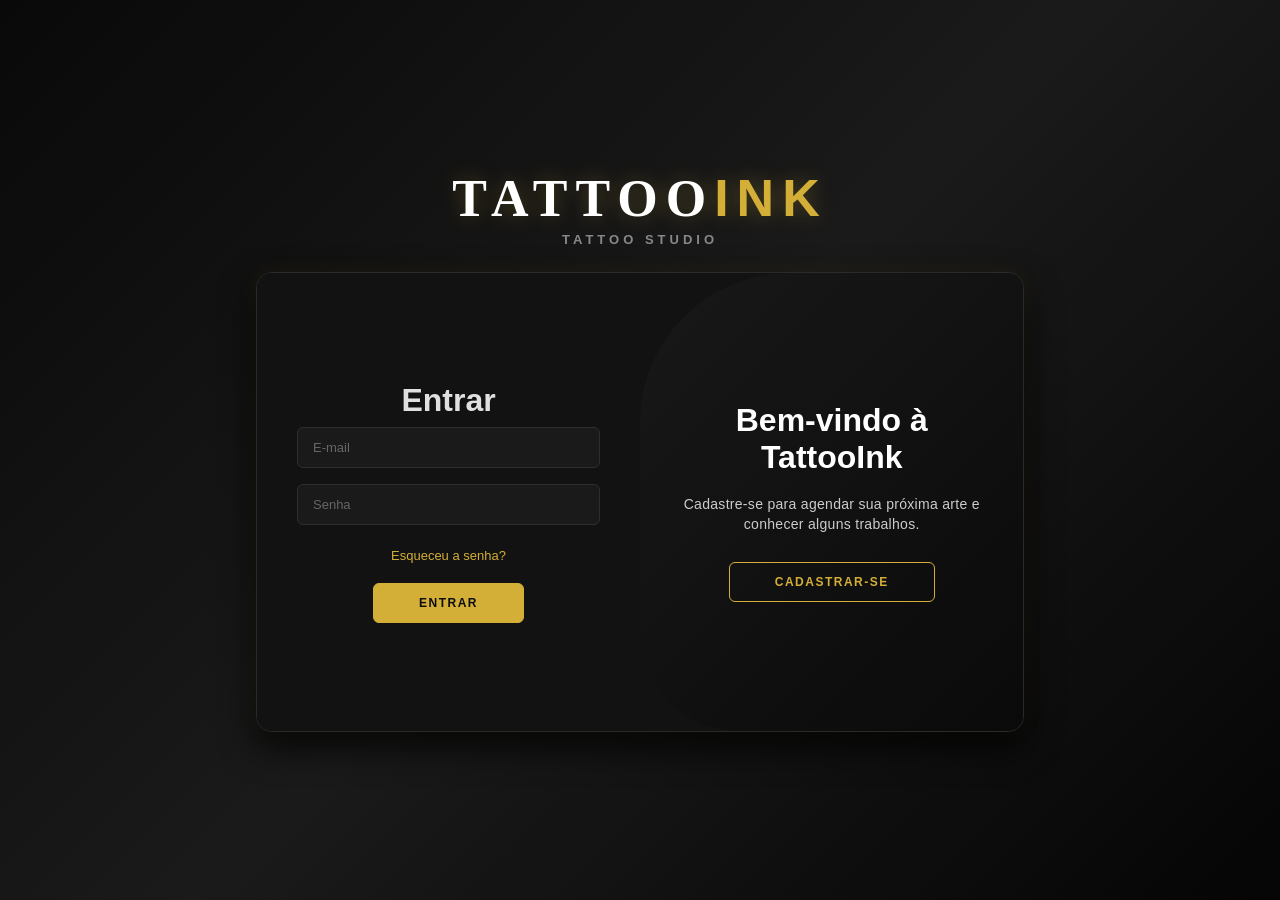
==== index.html @ 9b032d27 "Rename login.html to index.html" ====
<!DOCTYPE html>
<html lang="pt-br">
<head>
    <meta charset="UTF-8">
    <meta name="viewport" content="width=device-width, initial-scale=1.0">
    <title>TattooInk</title>
    <link rel="stylesheet" href="style.css">
</head>
<body>


    <!-- Logotipo/Título Principal no Topo -->
  <header class="header-brand">
    <h1 class="main-logo">Tattoo<span>Ink</span></h1>
    <p class="tagline">Tattoo Studio</p>
  </header>

  <!-- Container de Login e Cadastro -->
    <div class="container" id="container">

        <!--Formulario Cadastro-->

        <div class="form-container sign-ip">
            <form>
                <h1>Criar Conta</h1>

                <input type="text" placeholder="Nome Completo" required />

                <input type="email" placeholder="E-mail" required />

                <input type="password" placeholder="Senha" required />

                <button type="submit">Cadastrar</button>
            </form>
        </div>
        
        <!--Formulario Login-->

        <div class="form-container sign-in">
            <form>
                <h1>Entrar</h1>

                <input type="email" placeholder="E-mail" required />

                <input type="password" placeholder="Senha" required />

                <a href="#">Esqueceu a senha?</a>
                <button type="submit">Entrar</button>
            </form>
        </div>

        <!-- Painel de Transicao/Alternancia -->

        <div class="toggle-container">
            <div class="toggle">
                <div class="toggle-panel toggle-left">
                    <h1>Já tem uma conta?</h1>
                    <p>Faça login para acessar todas as fucionalidades do site.</p>
                    <button class="hidden" id="login">Entrar</button>
                </div>
                <div class="toggle-panel toggle-right">
                    <h1>Bem-vindo à TattooInk</h1>
                    <p>Cadastre-se para agendar sua próxima arte e conhecer alguns trabalhos.</p>
                    <button class="hidden" id="register">Cadastrar-se</button>
                </div>
            </div>
        </div>

    </div>



    




    <script src="script.js"></script>
</body>
</html>
---- style.css ----
* {
  margin: 0;
  padding: 0;
  box-sizing: border-box;
  font-family: 'Segoe UI', Tahoma, Geneva, Verdana, sans-serif;
}

body {
  background: linear-gradient(135deg, #090909, #1a1a1a, #050505);
  display: flex;
  align-items: center;
  justify-content: center;
  flex-direction: column;
  min-height: 100vh;
  padding: 20px 0;
  color: #e0e0e0;
}

/* --- ESTILO DO TÍTULO PRINCIPAL (MARCA) --- */
.header-brand {
  text-align: center;
  margin-bottom: 25px;
}

.main-logo {
  font-family: 'Cinzel', serif;
  font-size: 52px;
  font-weight: 900;
  letter-spacing: 8px;
  text-transform: uppercase;
  color: #ffffff;
  text-shadow: 0 0 20px rgba(212, 175, 55, 0.3);
  margin-bottom: 4px;
}

.main-logo span {
  color: #d4af37; /* Dourado */
}

.tagline {
  font-size: 13px;
  letter-spacing: 4px;
  text-transform: uppercase;
  color: #888888;
  font-weight: 600;
}

/* --- CONTAINER DO FORMULÁRIO --- */
.container {
  background-color: #121212;
  border-radius: 16px;
  border: 1px solid #2a2a2a;
  box-shadow: 0 15px 35px rgba(0, 0, 0, 0.8), 0 0 20px rgba(212, 175, 55, 0.08);
  position: relative;
  overflow: hidden;
  width: 768px;
  max-width: 95%;
  min-height: 460px;
}

.container h2 {
  margin-bottom: 12px;
  color: #f5f5f5;
  letter-spacing: 1px;
  text-transform: uppercase;
  font-size: 22px;
}

.container p {
  font-size: 14px;
  line-height: 20px;
  letter-spacing: 0.3px;
  margin: 18px 0;
  color: #a0a0a0;
}

.container a {
  color: #d4af37;
  font-size: 13px;
  text-decoration: none;
  margin: 15px 0 10px;
  transition: color 0.3s ease;
}

.container a:hover {
  color: #f3e5ab;
}

/* BOTÕES */
.container button {
  background-color: #d4af37;
  color: #0d0d0d;
  font-size: 12px;
  padding: 12px 45px;
  border: 1px solid #d4af37;
  border-radius: 6px;
  font-weight: 700;
  letter-spacing: 1.5px;
  text-transform: uppercase;
  margin-top: 10px;
  cursor: pointer;
  transition: all 0.3s ease;
}

.container button:hover {
  background-color: #b38f28;
  border-color: #b38f28;
  box-shadow: 0 0 12px rgba(212, 175, 55, 0.4);
}

.container button.hidden {
  background-color: transparent;
  border-color: #d4af37;
  color: #d4af37;
}

.container button.hidden:hover {
  background-color: #d4af37;
  color: #0d0d0d;
}

.container form {
  background-color: #121212;
  display: flex;
  align-items: center;
  justify-content: center;
  flex-direction: column;
  padding: 0 40px;
  height: 100%;
}

/* INPUTS */
.container input {
  background-color: #1a1a1a;
  border: 1px solid #2e2e2e;
  color: #f5f5f5;
  margin: 8px 0;
  padding: 12px 15px;
  font-size: 13px;
  border-radius: 6px;
  width: 100%;
  outline: none;
  transition: border-color 0.3s ease;
}

.container input::placeholder {
  color: #666;
}

.container input:focus {
  border-color: #d4af37;
}

/* TRANSIÇÕES E ANIMAÇÃO */
.form-container {
  position: absolute;
  top: 0;
  height: 100%;
  transition: all 0.6s ease-in-out;
}

.sign-in {
  left: 0;
  width: 50%;
  z-index: 2;
}

.container.active .sign-in {
  transform: translateX(100%);
}

.sign-up {
  left: 0;
  width: 50%;
  opacity: 0;
  z-index: 1;
}

.container.active .sign-up {
  transform: translateX(100%);
  opacity: 1;
  z-index: 5;
  animation: move 0.6s;
}

@keyframes move {
  0%, 49.99% {
    opacity: 0;
    z-index: 1;
  }
  50%, 100% {
    opacity: 1;
    z-index: 5;
  }
}

.toggle-container {
  position: absolute;
  top: 0;
  left: 50%;
  width: 50%;
  height: 100%;
  overflow: hidden;
  transition: all 0.6s ease-in-out;
  border-radius: 150px 0 0 100px;
  z-index: 1000;
}

.container.active .toggle-container {
  transform: translateX(-100%);
  border-radius: 0 150px 100px 0;
}

.toggle {
  background: linear-gradient(135deg, #1f1f1f, #0a0a0a);
  border-left: 1px solid rgba(212, 175, 55, 0.2);
  height: 100%;
  color: #fff;
  position: relative;
  left: -100%;
  width: 200%;
  transform: translateX(0);
  transition: all 0.6s ease-in-out;
}

.container.active .toggle {
  transform: translateX(50%);
}

.toggle-panel {
  position: absolute;
  width: 50%;
  height: 100%;
  display: flex;
  align-items: center;
  justify-content: center;
  flex-direction: column;
  padding: 0 30px;
  text-align: center;
  top: 0;
  transform: translateX(0);
  transition: all 0.6s ease-in-out;
}

.toggle-panel h2 {
  color: #ffffff;
}

.toggle-panel p {
  color: #cccccc;
}

.toggle-left {
  transform: translateX(-200%);
}

.container.active .toggle-left {
  transform: translateX(0);
}

.toggle-right {
  right: 0;
  transform: translateX(0);
}

.container.active .toggle-right {
  transform: translateX(200%);
}
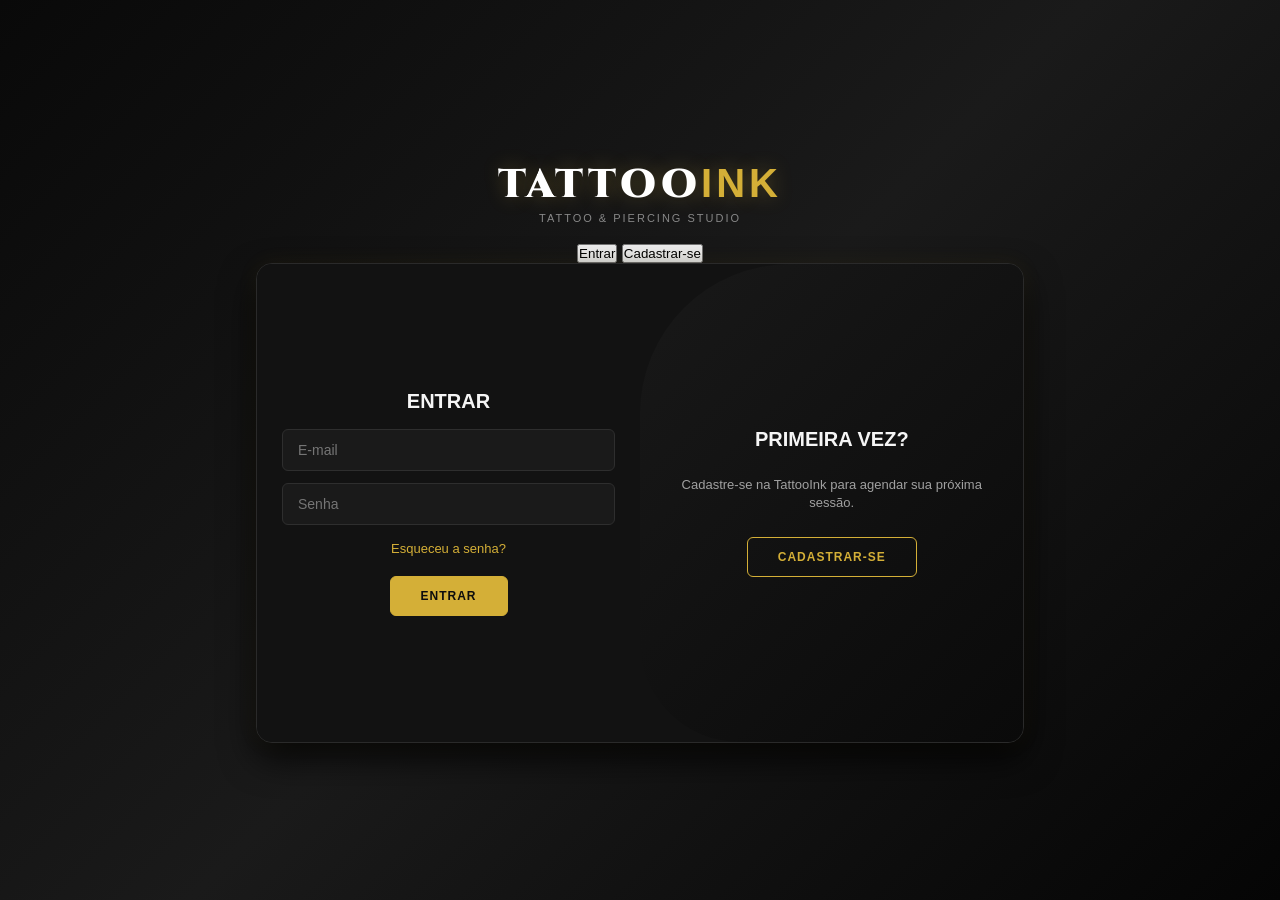
==== commit 4ab276f1: "Update index.html" ====
--- a/index.html
+++ b/index.html
@@ -1,80 +1,71 @@
 <!DOCTYPE html>
-<html lang="pt-br">
+<html lang="pt-BR">
 <head>
-    <meta charset="UTF-8">
-    <meta name="viewport" content="width=device-width, initial-scale=1.0">
-    <title>TattooInk</title>
-    <link rel="stylesheet" href="style.css">
+  <meta charset="UTF-8">
+  <meta name="viewport" content="width=device-width, initial-scale=1.0">
+  <title>TattooInk - Studio</title>
+  <link rel="preconnect" href="https://fonts.googleapis.com">
+  <link rel="preconnect" href="https://fonts.gstatic.com" crossorigin>
+  <link href="https://fonts.googleapis.com/css2?family=Cinzel:wght@700;900&display=swap" rel="stylesheet">
+  <link rel="stylesheet" href="style.css">
 </head>
 <body>
 
-
-    <!-- Logotipo/Título Principal no Topo -->
+  <!-- Logotipo/Título Principal no Topo -->
   <header class="header-brand">
     <h1 class="main-logo">Tattoo<span>Ink</span></h1>
-    <p class="tagline">Tattoo Studio</p>
+    <p class="tagline">Tattoo & Piercing Studio</p>
   </header>
 
+  <!-- ABAS APENAS PARA MOBILE -->
+  <div class="mobile-tabs">
+    <button class="tab-btn active" id="tabLogin">Entrar</button>
+    <button class="tab-btn" id="tabRegister">Cadastrar-se</button>
+  </div>
+
   <!-- Container de Login e Cadastro -->
-    <div class="container" id="container">
-
-        <!--Formulario Cadastro-->
-
-        <div class="form-container sign-ip">
-            <form>
-                <h1>Criar Conta</h1>
-
-                <input type="text" placeholder="Nome Completo" required />
-
-                <input type="email" placeholder="E-mail" required />
-
-                <input type="password" placeholder="Senha" required />
-
-                <button type="submit">Cadastrar</button>
-            </form>
-        </div>
-        
-        <!--Formulario Login-->
-
-        <div class="form-container sign-in">
-            <form>
-                <h1>Entrar</h1>
-
-                <input type="email" placeholder="E-mail" required />
-
-                <input type="password" placeholder="Senha" required />
-
-                <a href="#">Esqueceu a senha?</a>
-                <button type="submit">Entrar</button>
-            </form>
-        </div>
-
-        <!-- Painel de Transicao/Alternancia -->
-
-        <div class="toggle-container">
-            <div class="toggle">
-                <div class="toggle-panel toggle-left">
-                    <h1>Já tem uma conta?</h1>
-                    <p>Faça login para acessar todas as fucionalidades do site.</p>
-                    <button class="hidden" id="login">Entrar</button>
-                </div>
-                <div class="toggle-panel toggle-right">
-                    <h1>Bem-vindo à TattooInk</h1>
-                    <p>Cadastre-se para agendar sua próxima arte e conhecer alguns trabalhos.</p>
-                    <button class="hidden" id="register">Cadastrar-se</button>
-                </div>
-            </div>
-        </div>
-
+  <div class="container" id="container">
+    
+    <!-- Formulário de Cadastro -->
+    <div class="form-container sign-up">
+      <form>
+        <h2>Criar Conta</h2>
+        <input type="text" placeholder="Nome Completo" required />
+        <input type="email" placeholder="E-mail" required />
+        <input type="password" placeholder="Senha" required />
+        <button type="submit">Cadastrar</button>
+      </form>
     </div>
 
+    <!-- Formulário de Login -->
+    <div class="form-container sign-in">
+      <form>
+        <h2>Entrar</h2>
+        <input type="email" placeholder="E-mail" required />
+        <input type="password" placeholder="Senha" required />
+        <a href="#">Esqueceu a senha?</a>
+        <button type="submit">Entrar</button>
+      </form>
+    </div>
 
+    <!-- Painel de Transição (Desktop) -->
+    <div class="toggle-container">
+      <div class="toggle">
+        <div class="toggle-panel toggle-left">
+          <h2>Já é cliente?</h2>
+          <p>Faça login para gerenciar seus agendamentos e ver suas artes.</p>
+          <button class="hidden" id="login">Entrar</button>
+        </div>
+        <div class="toggle-panel toggle-right">
+          <h2>Primeira vez?</h2>
+          <p>Cadastre-se na TattooInk para agendar sua próxima sessão.</p>
+          <button class="hidden" id="register">Cadastrar-se</button>
+        </div>
+      </div>
+    </div>
 
-    
+  </div>
 
-
-
-
-    <script src="script.js"></script>
+  <script src="script.js"></script>
 </body>
 </html>
--- a/style.css
+++ b/style.css
@@ -12,40 +12,38 @@
   justify-content: center;
   flex-direction: column;
   min-height: 100vh;
-  padding: 20px 0;
+  padding: 15px;
   color: #e0e0e0;
 }
 
-/* --- ESTILO DO TÍTULO PRINCIPAL (MARCA) --- */
+/* MARCA DO TOPO */
 .header-brand {
   text-align: center;
-  margin-bottom: 25px;
+  margin-bottom: 20px;
 }
 
 .main-logo {
   font-family: 'Cinzel', serif;
-  font-size: 52px;
+  font-size: 40px;
   font-weight: 900;
-  letter-spacing: 8px;
+  letter-spacing: 4px;
   text-transform: uppercase;
   color: #ffffff;
   text-shadow: 0 0 20px rgba(212, 175, 55, 0.3);
-  margin-bottom: 4px;
 }
 
 .main-logo span {
-  color: #d4af37; /* Dourado */
+  color: #d4af37;
 }
 
 .tagline {
-  font-size: 13px;
-  letter-spacing: 4px;
+  font-size: 11px;
+  letter-spacing: 2px;
   text-transform: uppercase;
   color: #888888;
-  font-weight: 600;
-}
-
-/* --- CONTAINER DO FORMULÁRIO --- */
+}
+
+/* CONTAINER PRINCIPAL */
 .container {
   background-color: #121212;
   border-radius: 16px;
@@ -53,24 +51,22 @@
   box-shadow: 0 15px 35px rgba(0, 0, 0, 0.8), 0 0 20px rgba(212, 175, 55, 0.08);
   position: relative;
   overflow: hidden;
-  width: 768px;
-  max-width: 95%;
-  min-height: 460px;
+  width: 100%;
+  max-width: 768px;
+  min-height: 480px;
 }
 
 .container h2 {
-  margin-bottom: 12px;
+  margin-bottom: 10px;
   color: #f5f5f5;
-  letter-spacing: 1px;
-  text-transform: uppercase;
-  font-size: 22px;
+  text-transform: uppercase;
+  font-size: 20px;
 }
 
 .container p {
-  font-size: 14px;
-  line-height: 20px;
-  letter-spacing: 0.3px;
-  margin: 18px 0;
+  font-size: 13px;
+  line-height: 18px;
+  margin: 15px 0;
   color: #a0a0a0;
 }
 
@@ -78,12 +74,7 @@
   color: #d4af37;
   font-size: 13px;
   text-decoration: none;
-  margin: 15px 0 10px;
-  transition: color 0.3s ease;
-}
-
-.container a:hover {
-  color: #f3e5ab;
+  margin: 10px 0;
 }
 
 /* BOTÕES */
@@ -91,32 +82,21 @@
   background-color: #d4af37;
   color: #0d0d0d;
   font-size: 12px;
-  padding: 12px 45px;
+  padding: 12px 30px;
   border: 1px solid #d4af37;
   border-radius: 6px;
   font-weight: 700;
-  letter-spacing: 1.5px;
+  letter-spacing: 1px;
   text-transform: uppercase;
   margin-top: 10px;
   cursor: pointer;
   transition: all 0.3s ease;
-}
-
-.container button:hover {
-  background-color: #b38f28;
-  border-color: #b38f28;
-  box-shadow: 0 0 12px rgba(212, 175, 55, 0.4);
 }
 
 .container button.hidden {
   background-color: transparent;
   border-color: #d4af37;
   color: #d4af37;
-}
-
-.container button.hidden:hover {
-  background-color: #d4af37;
-  color: #0d0d0d;
 }
 
 .container form {
@@ -125,144 +105,163 @@
   align-items: center;
   justify-content: center;
   flex-direction: column;
-  padding: 0 40px;
+  padding: 30px 25px;
   height: 100%;
-}
-
-/* INPUTS */
+  width: 100%;
+}
+
 .container input {
   background-color: #1a1a1a;
   border: 1px solid #2e2e2e;
   color: #f5f5f5;
-  margin: 8px 0;
+  margin: 6px 0;
   padding: 12px 15px;
-  font-size: 13px;
+  font-size: 14px; /* 14px evita zoom automático no Safari do iOS */
   border-radius: 6px;
   width: 100%;
   outline: none;
-  transition: border-color 0.3s ease;
-}
-
-.container input::placeholder {
-  color: #666;
 }
 
 .container input:focus {
   border-color: #d4af37;
 }
 
-/* TRANSIÇÕES E ANIMAÇÃO */
-.form-container {
-  position: absolute;
-  top: 0;
-  height: 100%;
-  transition: all 0.6s ease-in-out;
-}
-
-.sign-in {
-  left: 0;
-  width: 50%;
-  z-index: 2;
-}
-
-.container.active .sign-in {
-  transform: translateX(100%);
-}
-
-.sign-up {
-  left: 0;
-  width: 50%;
-  opacity: 0;
-  z-index: 1;
-}
-
-.container.active .sign-up {
-  transform: translateX(100%);
-  opacity: 1;
-  z-index: 5;
-  animation: move 0.6s;
-}
-
-@keyframes move {
-  0%, 49.99% {
+/* DESKTOP (SLIDE) */
+@media (min-width: 769px) {
+  .form-container {
+    position: absolute;
+    top: 0;
+    height: 100%;
+    transition: all 0.6s ease-in-out;
+  }
+
+  .sign-in {
+    left: 0;
+    width: 50%;
+    z-index: 2;
+  }
+
+  .container.active .sign-in {
+    transform: translateX(100%);
+  }
+
+  .sign-up {
+    left: 0;
+    width: 50%;
     opacity: 0;
     z-index: 1;
   }
-  50%, 100% {
+
+  .container.active .sign-up {
+    transform: translateX(100%);
     opacity: 1;
     z-index: 5;
-  }
-}
-
-.toggle-container {
-  position: absolute;
-  top: 0;
-  left: 50%;
-  width: 50%;
-  height: 100%;
-  overflow: hidden;
-  transition: all 0.6s ease-in-out;
-  border-radius: 150px 0 0 100px;
-  z-index: 1000;
-}
-
-.container.active .toggle-container {
-  transform: translateX(-100%);
-  border-radius: 0 150px 100px 0;
-}
-
-.toggle {
-  background: linear-gradient(135deg, #1f1f1f, #0a0a0a);
-  border-left: 1px solid rgba(212, 175, 55, 0.2);
-  height: 100%;
-  color: #fff;
-  position: relative;
-  left: -100%;
-  width: 200%;
-  transform: translateX(0);
-  transition: all 0.6s ease-in-out;
-}
-
-.container.active .toggle {
-  transform: translateX(50%);
-}
-
-.toggle-panel {
-  position: absolute;
-  width: 50%;
-  height: 100%;
-  display: flex;
-  align-items: center;
-  justify-content: center;
-  flex-direction: column;
-  padding: 0 30px;
-  text-align: center;
-  top: 0;
-  transform: translateX(0);
-  transition: all 0.6s ease-in-out;
-}
-
-.toggle-panel h2 {
-  color: #ffffff;
-}
-
-.toggle-panel p {
-  color: #cccccc;
-}
-
-.toggle-left {
-  transform: translateX(-200%);
-}
-
-.container.active .toggle-left {
-  transform: translateX(0);
-}
-
-.toggle-right {
-  right: 0;
-  transform: translateX(0);
-}
-
-.container.active .toggle-right {
-  transform: translateX(200%);
-}+    animation: move 0.6s;
+  }
+
+  @keyframes move {
+    0%, 49.99% { opacity: 0; z-index: 1; }
+    50%, 100% { opacity: 1; z-index: 5; }
+  }
+
+  .toggle-container {
+    position: absolute;
+    top: 0;
+    left: 50%;
+    width: 50%;
+    height: 100%;
+    overflow: hidden;
+    transition: all 0.6s ease-in-out;
+    border-radius: 150px 0 0 100px;
+    z-index: 1000;
+  }
+
+  .container.active .toggle-container {
+    transform: translateX(-100%);
+    border-radius: 0 150px 100px 0;
+  }
+
+  .toggle {
+    background: linear-gradient(135deg, #1f1f1f, #0a0a0a);
+    border-left: 1px solid rgba(212, 175, 55, 0.2);
+    height: 100%;
+    color: #fff;
+    position: relative;
+    left: -100%;
+    width: 200%;
+    transform: translateX(0);
+    transition: all 0.6s ease-in-out;
+  }
+
+  .container.active .toggle {
+    transform: translateX(50%);
+  }
+
+  .toggle-panel {
+    position: absolute;
+    width: 50%;
+    height: 100%;
+    display: flex;
+    align-items: center;
+    justify-content: center;
+    flex-direction: column;
+    padding: 0 30px;
+    text-align: center;
+    top: 0;
+  }
+
+  .toggle-left { transform: translateX(-200%); }
+  .container.active .toggle-left { transform: translateX(0); }
+  .toggle-right { right: 0; transform: translateX(0); }
+  .container.active .toggle-right { transform: translateX(200%); }
+}
+
+/* MOBILE (TELA PEQUENA - SEM SLIDE QUEBRADO) */
+@media (max-width: 768px) {
+  .container {
+    min-height: auto;
+    border-radius: 12px;
+  }
+
+  .form-container {
+    position: relative;
+    width: 100%;
+  }
+
+  .sign-in { display: flex; }
+  .container.active .sign-in { display: none; }
+
+  .sign-up { display: none; }
+  .container.active .sign-up { display: flex; opacity: 1; }
+
+  .toggle-container {
+    position: relative;
+    width: 100%;
+    height: auto;
+    left: 0;
+    top: 0;
+    border-top: 1px solid #2a2a2a;
+  }
+
+  .toggle {
+    left: 0;
+    width: 100%;
+    background: #0d0d0d;
+    padding: 20px;
+  }
+
+  .toggle-panel {
+    position: relative;
+    width: 100%;
+    height: auto;
+    padding: 0;
+  }
+
+  .toggle-panel p { display: none; }
+
+  .toggle-left { display: none; }
+  .container.active .toggle-left { display: flex; }
+
+  .toggle-right { display: flex; }
+  .container.active .toggle-right { display: none; }
+}
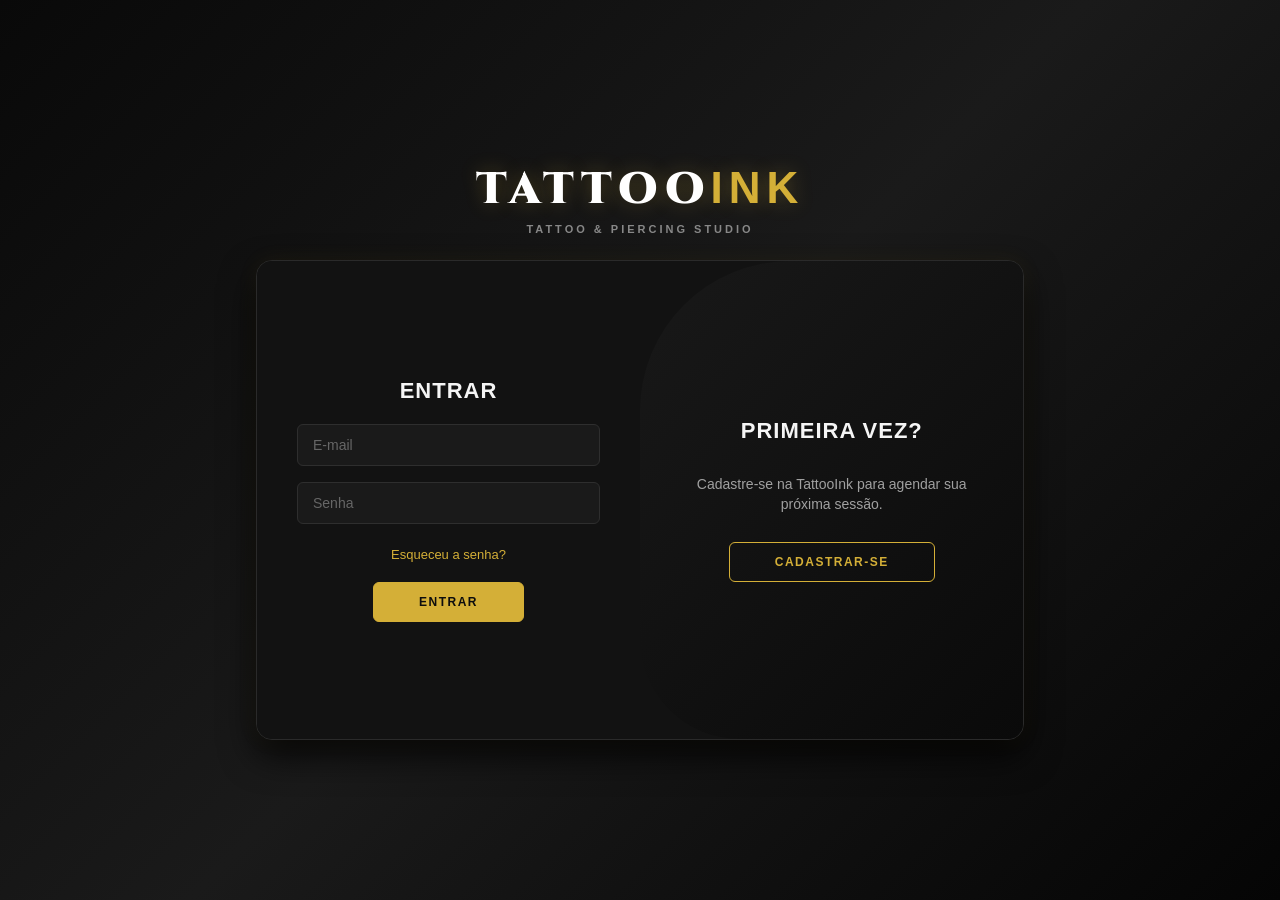
==== commit 46262dd8: "Update index.html" ====
--- a/index.html
+++ b/index.html
@@ -16,12 +16,6 @@
     <h1 class="main-logo">Tattoo<span>Ink</span></h1>
     <p class="tagline">Tattoo & Piercing Studio</p>
   </header>
-
-  <!-- ABAS APENAS PARA MOBILE -->
-  <div class="mobile-tabs">
-    <button class="tab-btn active" id="tabLogin">Entrar</button>
-    <button class="tab-btn" id="tabRegister">Cadastrar-se</button>
-  </div>
 
   <!-- Container de Login e Cadastro -->
   <div class="container" id="container">
--- a/style.css
+++ b/style.css
@@ -12,24 +12,25 @@
   justify-content: center;
   flex-direction: column;
   min-height: 100vh;
-  padding: 15px;
+  padding: 20px;
   color: #e0e0e0;
 }
 
-/* MARCA DO TOPO */
+/* MARCA NO TOPO */
 .header-brand {
   text-align: center;
-  margin-bottom: 20px;
+  margin-bottom: 25px;
 }
 
 .main-logo {
   font-family: 'Cinzel', serif;
-  font-size: 40px;
+  font-size: 44px;
   font-weight: 900;
-  letter-spacing: 4px;
+  letter-spacing: 6px;
   text-transform: uppercase;
   color: #ffffff;
   text-shadow: 0 0 20px rgba(212, 175, 55, 0.3);
+  margin-bottom: 4px;
 }
 
 .main-logo span {
@@ -38,9 +39,10 @@
 
 .tagline {
   font-size: 11px;
-  letter-spacing: 2px;
+  letter-spacing: 3px;
   text-transform: uppercase;
   color: #888888;
+  font-weight: 600;
 }
 
 /* CONTAINER PRINCIPAL */
@@ -51,22 +53,23 @@
   box-shadow: 0 15px 35px rgba(0, 0, 0, 0.8), 0 0 20px rgba(212, 175, 55, 0.08);
   position: relative;
   overflow: hidden;
-  width: 100%;
-  max-width: 768px;
+  width: 768px;
+  max-width: 100%;
   min-height: 480px;
 }
 
 .container h2 {
-  margin-bottom: 10px;
+  margin-bottom: 12px;
   color: #f5f5f5;
+  letter-spacing: 1px;
   text-transform: uppercase;
-  font-size: 20px;
+  font-size: 22px;
 }
 
 .container p {
-  font-size: 13px;
-  line-height: 18px;
-  margin: 15px 0;
+  font-size: 14px;
+  line-height: 20px;
+  margin: 18px 0;
   color: #a0a0a0;
 }
 
@@ -74,29 +77,45 @@
   color: #d4af37;
   font-size: 13px;
   text-decoration: none;
-  margin: 10px 0;
-}
-
-/* BOTÕES */
+  margin: 15px 0 10px;
+  transition: color 0.3s ease;
+}
+
+.container a:hover {
+  color: #f3e5ab;
+}
+
+/* BOTÕES ESTILIZADOS */
 .container button {
   background-color: #d4af37;
   color: #0d0d0d;
   font-size: 12px;
-  padding: 12px 30px;
+  padding: 12px 45px;
   border: 1px solid #d4af37;
   border-radius: 6px;
   font-weight: 700;
-  letter-spacing: 1px;
+  letter-spacing: 1.5px;
   text-transform: uppercase;
   margin-top: 10px;
   cursor: pointer;
   transition: all 0.3s ease;
 }
 
+.container button:hover {
+  background-color: #b38f28;
+  border-color: #b38f28;
+  box-shadow: 0 0 12px rgba(212, 175, 55, 0.4);
+}
+
 .container button.hidden {
   background-color: transparent;
   border-color: #d4af37;
   color: #d4af37;
+}
+
+.container button.hidden:hover {
+  background-color: #d4af37;
+  color: #0d0d0d;
 }
 
 .container form {
@@ -105,28 +124,32 @@
   align-items: center;
   justify-content: center;
   flex-direction: column;
-  padding: 30px 25px;
+  padding: 0 40px;
   height: 100%;
-  width: 100%;
 }
 
 .container input {
   background-color: #1a1a1a;
   border: 1px solid #2e2e2e;
   color: #f5f5f5;
-  margin: 6px 0;
+  margin: 8px 0;
   padding: 12px 15px;
-  font-size: 14px; /* 14px evita zoom automático no Safari do iOS */
+  font-size: 14px;
   border-radius: 6px;
   width: 100%;
   outline: none;
+  transition: border-color 0.3s ease;
+}
+
+.container input::placeholder {
+  color: #666;
 }
 
 .container input:focus {
   border-color: #d4af37;
 }
 
-/* DESKTOP (SLIDE) */
+/* --- ESTRUTURA SLIDE (DESKTOP) --- */
 @media (min-width: 769px) {
   .form-container {
     position: absolute;
@@ -208,6 +231,8 @@
     padding: 0 30px;
     text-align: center;
     top: 0;
+    transform: translateX(0);
+    transition: all 0.6s ease-in-out;
   }
 
   .toggle-left { transform: translateX(-200%); }
@@ -216,38 +241,76 @@
   .container.active .toggle-right { transform: translateX(200%); }
 }
 
-/* MOBILE (TELA PEQUENA - SEM SLIDE QUEBRADO) */
+/* --- CORREÇÃO COMPLETA PARA SMARTPHONES (MOBILE) --- */
 @media (max-width: 768px) {
+  body {
+    padding: 15px 10px;
+  }
+
+  .main-logo {
+    font-size: 34px;
+    letter-spacing: 4px;
+  }
+
   .container {
+    width: 100%;
+    max-width: 400px;
     min-height: auto;
+    display: flex;
+    flex-direction: column;
     border-radius: 12px;
   }
 
   .form-container {
     position: relative;
     width: 100%;
-  }
-
-  .sign-in { display: flex; }
-  .container.active .sign-in { display: none; }
-
-  .sign-up { display: none; }
-  .container.active .sign-up { display: flex; opacity: 1; }
-
+    height: auto;
+    padding: 20px 0;
+  }
+
+  .container form {
+    padding: 10px 20px;
+  }
+
+  /* Oculta um dos formulários de forma limpa */
+  .sign-in {
+    display: flex;
+  }
+
+  .container.active .sign-in {
+    display: none;
+  }
+
+  .sign-up {
+    display: none;
+    opacity: 1;
+  }
+
+  .container.active .sign-up {
+    display: flex;
+    animation: none;
+  }
+
+  /* Painel inferior de troca em mobile */
   .toggle-container {
     position: relative;
     width: 100%;
     height: auto;
     left: 0;
     top: 0;
+    border-radius: 0;
     border-top: 1px solid #2a2a2a;
+    transform: none !important;
   }
 
   .toggle {
+    position: relative;
     left: 0;
     width: 100%;
+    height: auto;
+    transform: none !important;
     background: #0d0d0d;
-    padding: 20px;
+    padding: 20px 15px;
   }
 
   .toggle-panel {
@@ -255,13 +318,36 @@
     width: 100%;
     height: auto;
     padding: 0;
-  }
-
-  .toggle-panel p { display: none; }
-
-  .toggle-left { display: none; }
-  .container.active .toggle-left { display: flex; }
-
-  .toggle-right { display: flex; }
-  .container.active .toggle-right { display: none; }
-}
+    transform: none !important;
+  }
+
+  .toggle-panel p {
+    margin: 8px 0 12px;
+    font-size: 13px;
+  }
+
+  .toggle-panel h2 {
+    font-size: 18px;
+  }
+
+  .toggle-left {
+    display: none;
+  }
+
+  .container.active .toggle-left {
+    display: flex;
+  }
+
+  .toggle-right {
+    display: flex;
+  }
+
+  .container.active .toggle-right {
+    display: none;
+  }
+
+  .container button {
+    width: 100%;
+    padding: 12px;
+  }
+}
